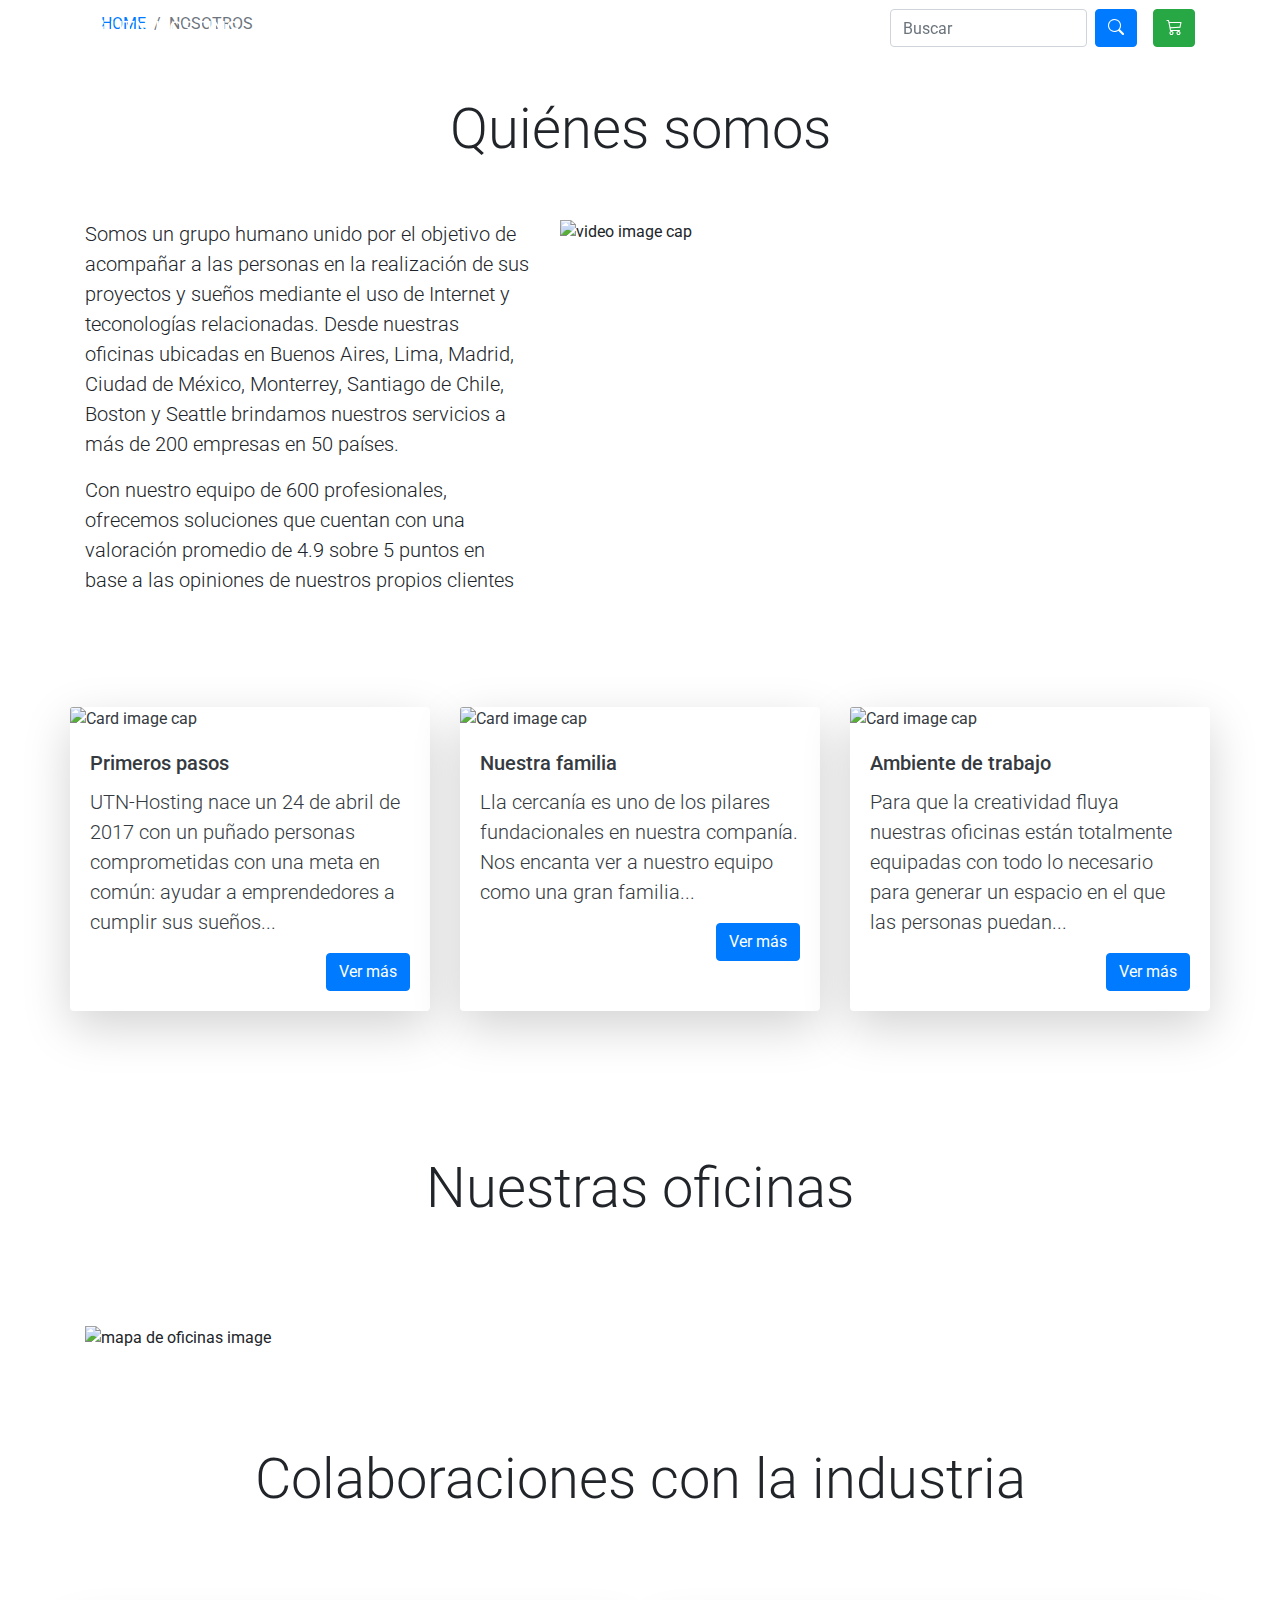
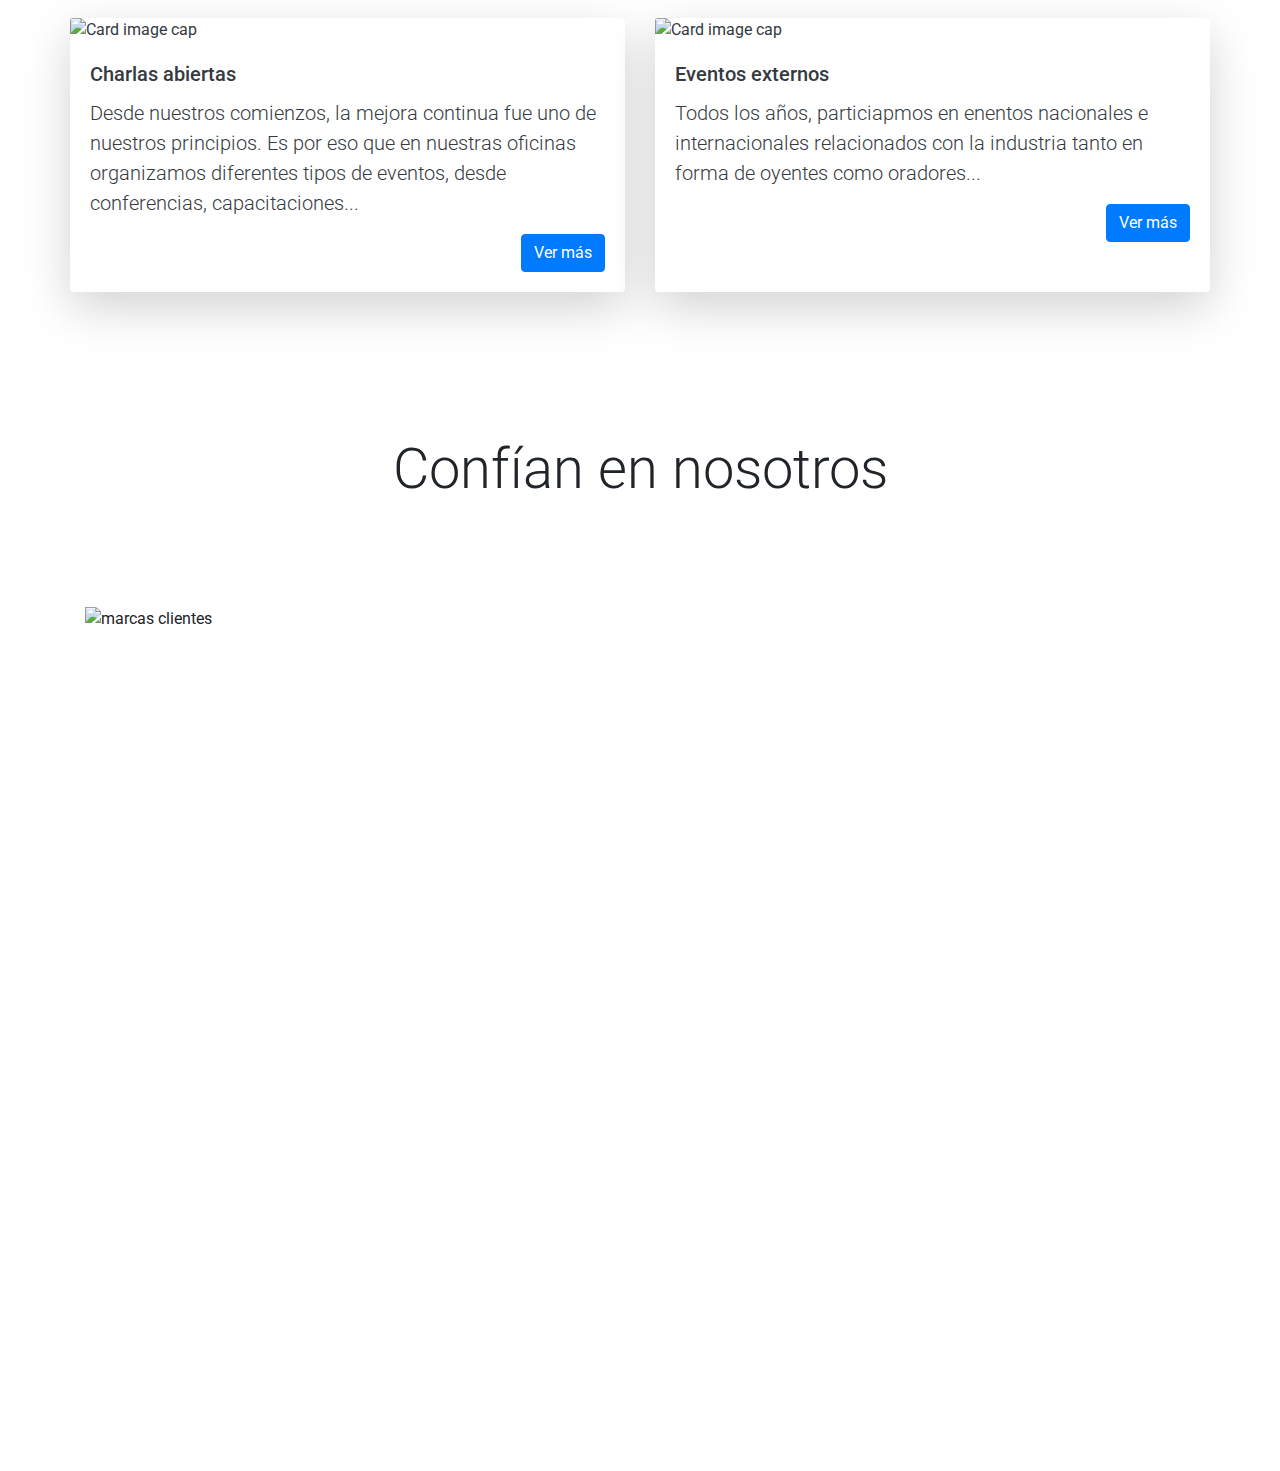
==== aboutus.html @ 8ef3028c "contacto" ====
<!DOCTYPE html>
<html lang="en">

<head>
    <meta http-equiv="Content-Type" content="text/html; charset=UTF-8">

    <meta name="viewport" content="width=device-width, initial-scale=1, shrink-to-fit=no">
    <meta name="description" content="">
    <meta name="author" content="Mark Otto, Jacob Thornton, and Bootstrap contributors">
    <meta name="generator" content="Jekyll v3.8.5">
    <title>Nosotros</title>



    <!-- Bootstrap core CSS -->
    <link rel="stylesheet" href="https://stackpath.bootstrapcdn.com/bootstrap/4.3.1/css/bootstrap.min.css"
        integrity="sha384-ggOyR0iXCbMQv3Xipma34MD+dH/1fQ784/j6cY/iJTQUOhcWr7x9JvoRxT2MZw1T" crossorigin="anonymous">
    <script src="https://code.jquery.com/jquery-3.3.1.slim.min.js"
        integrity="sha384-q8i/X+965DzO0rT7abK41JStQIAqVgRVzpbzo5smXKp4YfRvH+8abtTE1Pi6jizo"
        crossorigin="anonymous"></script>
    <script src="https://cdnjs.cloudflare.com/ajax/libs/popper.js/1.14.7/umd/popper.min.js"
        integrity="sha384-UO2eT0CpHqdSJQ6hJty5KVphtPhzWj9WO1clHTMGa3JDZwrnQq4sF86dIHNDz0W1"
        crossorigin="anonymous"></script>
    <script src="https://stackpath.bootstrapcdn.com/bootstrap/4.3.1/js/bootstrap.min.js"
        integrity="sha384-JjSmVgyd0p3pXB1rRibZUAYoIIy6OrQ6VrjIEaFf/nJGzIxFDsf4x0xIM+B07jRM"
        crossorigin="anonymous"></script>
    <link rel="canonical" href="https://getbootstrap.com/docs/4.3/examples/pricing/">
    <link rel="stylesheet" href="https://cdn.jsdelivr.net/npm/bootstrap-icons@1.4.1/font/bootstrap-icons.css">
   
    <link href="https://fonts.googleapis.com/css?family=Roboto:300,400,500,700&display=swap" rel="stylesheet" />
    <!-- MDB -->
    <link href="https://cdnjs.cloudflare.com/ajax/libs/mdb-ui-kit/3.3.0/mdb.min.css" rel="stylesheet" />
    <!-- Custom styles for this template -->
    <link href="./css/styles.css" rel="stylesheet">
</head>

<body>
    <nav class="navbar navbar-expand-lg navbar-dark fixed-top">
        <div class="container">
            <a class="navbar-brand mr-4" href="index.html"><i class="bi bi-server"></i> UTN-HOSTING</a>
            <button class="navbar-toggler" type="button" data-toggle="collapse" data-target="#navbarsExampleDefault"
                aria-controls="navbarsExampleDefault" aria-expanded="false" aria-label="Toggle navigation">
                <span class="navbar-toggler-icon"></span>
            </button>

            <div class="collapse navbar-collapse" id="navbarsExampleDefault">
                <ul class="navbar-nav mr-auto">
                    <li class="nav-item mr-2">
                        <a class="nav-link" href="index.html">HOME</a>
                    </li>
                    <li class="nav-item mr-2 active">
                        <a class="nav-link" href="aboutus.html">NOSOTROS</a>
                    </li>
                    <li class="nav-item mr-2">
                        <a class="nav-link" href="contacto.html">CONTACTO</a>
                    </li>
                    <li class="nav-item dropdown mr-2">
                        <a class="nav-link dropdown-toggle" href="#" id="dropdown01" data-toggle="dropdown"
                            aria-haspopup="true" aria-expanded="false">PRDUCTOS</a>
                        <div class="dropdown-menu" aria-labelledby="dropdown01">
                            <a class="dropdown-item" href="alojamiento.html">ALOJAMIENTO</a>
                            <a class="dropdown-item" href="diseño.html">DISEÑO</a>
                            <a class="dropdown-item" href="construccion.html">CONSTRUCCIÓN</a>
                            <a class="dropdown-item" href="mantenimiento.html">MENTENIMIENTO</a>
                        </div>
                    </li>
                    <li class="nav-item dropdown mr-2">
                        <a class="nav-link dropdown-toggle" href="#" id="dropdown02" data-toggle="dropdown"
                            aria-haspopup="true" aria-expanded="false"><i class="flag flag-argentina"></i> AR</a>
                        <div class="dropdown-menu" aria-labelledby="dropdown02">
                            <a class="dropdown-item" href="#"><i class="flag flag-argentina"></i> AR</a>
                            <a class="dropdown-item" href="#"><i class="flag flag-us"></i> EEUU</a>
                            <a class="dropdown-item" href="#"><i class="flag flag-brazil"></i> BRA</a>
                        </div>
                    </li>
                </ul>
                <form class="form-inline justify-content-lg-end justify-content-md-start">
                    <input class="form-control col-md-7 d-md-none d-lg-none d-xl-block mr-lg-2" type="text"
                        placeholder="Buscar" aria-label="Buscar">
                    <button class="btn btn-primary mr-3 my-2 my-sm-0" type="submit"><i
                            class="bi bi-search"></i></button>
                    <button type="button" class="btn btn-success">
                        <i class="bi bi-cart3"></i>
                    </button>
                </form>
            </div>
        </div>
    </nav>
    <div class="container">
        <nav aria-label="breadcrumb ">
            <ol class="breadcrumb bg-white">
                <li class="breadcrumb-item"><a href="index.html">HOME</a></li>
                <li class="breadcrumb-item active" aria-current="page">NOSOTROS</li>
            </ol>
        </nav>

        <div class="my-5 row d-flex justify-content-center">
            <h1 class="display-4 align-center">Quiénes somos</h1>
        </div>
        <div class="my-5 row">
            <div class="col-lg-5 col-md-12">
                <p class="lead">
                    Somos un grupo humano unido por el objetivo de acompañar a las personas en la
                    realización de sus proyectos y sueños mediante el uso de Internet y teconologías
                    relacionadas. Desde nuestras oficinas ubicadas en Buenos Aires, Lima, Madrid, Ciudad de
                    México, Monterrey, Santiago de Chile, Boston y Seattle brindamos nuestros servicios a más de
                    200 empresas en 50 países.
                </p>
                <p class="lead">
                    Con nuestro equipo de 600 profesionales, ofrecemos soluciones que cuentan con una
                    valoración promedio de 4.9 sobre 5 puntos en base a las opiniones de nuestros propios clientes
                </p>
            </div>
            <div class="col-lg-7 col-md-12">
                <img src="images/video.jpg" alt="video image cap">
            </div>
        </div>

        <div class="py-5 row">
            <div class="card-deck text-dark ">
                <div class="card shadow-lg mb-5 bg-white rounded border-0 ">
                    <img class="card-img-top" src="images/comienzos.jpg" alt="Card image cap">
                    <div class="card-body">
                        <h5 class="card-title">Primeros pasos</h5>
                        <p class="card-text lead">UTN-Hosting nace un 24 de abril de 2017 con un puñado personas
                            comprometidas con una meta en común: ayudar a emprendedores a cumplir sus sueños...</p>
                        <div class="d-flex justify-content-end">
                            <button class="btn btn-primary" type="">Ver más</button>
                        </div>
                    </div>
                </div>
                <div class="card shadow-lg mb-5 bg-white rounded border-0">
                    <img class="card-img-top" src="images/familia.jpg" alt="Card image cap">
                    <div class="card-body">
                        <h5 class="card-title">Nuestra familia</h5>
                        <p class="card-text lead">Lla cercanía es uno de los pilares fundacionales en nuestra companía.
                            Nos encanta ver a nuestro equipo como una gran familia...
                        </p>
                        <div class="d-flex justify-content-end">
                            <button class="btn btn-primary" type="">Ver más</button>
                        </div>
                    </div>
                </div>
                <div class="card shadow-lg mb-5 bg-white rounded border-0">
                    <img class="card-img-top" src="images/oficinas.jfif" alt="Card image cap">
                    <div class="card-body">
                        <h5 class="card-title">Ambiente de trabajo</h5>
                        <p class="card-text lead">Para que la creatividad fluya nuestras oficinas están totalmente
                            equipadas con todo lo necesario para generar un espacio en el que las personas puedan...</p>
                        <div class="d-flex justify-content-end">
                            <button class="btn btn-primary" type="">Ver más</button>
                        </div>
                    </div>
                </div>
            </div>
        </div>

        <div class="my-5 row d-flex justify-content-center">
            <h2 class="display-4 align-center">Nuestras oficinas</h2>
        </div>
        <div class="py-5 row d-flex justify-content-center">
            <img class="col-12" src="images/nosotros_map.jpg" alt="mapa de oficinas image">
        </div>

        <div class="my-5 row d-flex justify-content-center">
            <h1 class="display-4 align-center">Colaboraciones con la industria</h1>
        </div>
        <div class="py-5 row">
            <div class="card-deck text-dark">
                <div class="card shadow-lg mb-5 bg-white rounded border-0">
                    <img class="card-img-top" src="images/charlas.jpg" alt="Card image cap">
                    <div class="card-body">
                        <h5 class="card-title">Charlas abiertas</h5>
                        <p class="card-text lead">Desde nuestros comienzos, la mejora continua fue uno de nuestros
                            principios. Es por eso que en nuestras oficinas organizamos diferentes tipos de eventos,
                            desde conferencias,
                            capacitaciones...
                        </p>
                        <div class="d-flex justify-content-end">
                            <button class="btn btn-primary" type="">Ver más</button>
                        </div>
                    </div>
                </div>
                <div class="card shadow-lg mb-5 bg-white rounded border-0">
                    <img class="card-img-top" height="" src="images/cursos.jpg" alt="Card image cap">
                    <div class="card-body">
                        <h5 class="card-title">Eventos externos</h5>
                        <p class="card-text lead">Todos los años, particiapmos en enentos nacionales e internacionales
                            relacionados con la industria tanto en forma de oyentes como oradores...
                        </p>
                        <div class="d-flex justify-content-end">
                            <button class="btn btn-primary" type="">Ver más</button>
                        </div>
                    </div>
                </div>
            </div>
        </div>

        <div class="my-5 row d-flex justify-content-center">
            <h4 class="display-4 align-center">Confían en nosotros</h4>
        </div>
        <div class="py-5 row d-flex justify-content-center">
            <img class="col-12" src="images/clientes.jpg" alt="marcas clientes">
        </div>

    </div>
</body>

<footer class="page-footer text-white page-footer-dark font-small pt-5 pb-4">
    <div class="container text-center text-md-left">
        <div class="row">
            <div class="col-md-4 mt-md-0 mb-3 mt-3 mr-md-5">
                <h5 class="text-uppercase mb-4">Nosotros</h5>
                <p>
                    Somos un grupo humano unido por el objetivo de acompañar a las personas en la
                    realización de sus proyectos y sueños mediante el uso de Internet y teconologías
                    relacionadas. Desde nuestras oficinas ubicadas en Buenos Aires, Lima, Madrid, Ciudad de
                    México, Monterrey, Santiago de Chile, Boston y Seattle brindamos nuestros servicios a más de
                    200 empresas en 50 países.
                </p>
                <br>
                <p>
                    Con nuestro equipo de 600 profesionales, ofrecemos soluciones que cuentan con una
                    valoración promedio de 4.9 sobre 5 puntos en base a las opiniones de nuestros propios clientes
                </p>
            </div>
            <hr class="clearfix w-100 d-md-none pb-3">
            <div class="col-md-3 mb-md-0 ml-md-4 mb-3">
                <h5 class="text-uppercase mb-4">Servicios</h5>
                <ul class="list-unstyled">
                    <li class="mb-3">
                        ALOJAMIENTO EN SERVIDORES
                    </li>
                    <li class="mb-3">
                        DISEÑO DE PÁGINAS WEB
                    </li>
                    <li class="mb-3">
                        CONSTRUCCIÓN DE SITIOS WEB
                    </li>
                    <li class="mb-3">
                        MANTENIMIENTO
                    </li>
                </ul>
                <h5 class="text-uppercase mb-4 mt-5">Contacto</h5>
                <ul class="list-unstyled">
                    <li class="mb-3">
                        OPINIONES DE NUESTROS CLIENTES
                    </li>
                    <li class="mb-3">
                        CONSULTANOS
                    </li>
                    <li class="mb-3">
                        FOROS
                    </li>
                    <li class="mb-3">
                        BLOG
                    </li>
                    <li class="mb-3">
                        PRESENCIA EN LOS MEDIOS
                    </li>
                </ul>
            </div>
            <div class="col-md-4 mb-md-0 mb-3">
                <h5 class="text-uppercase mb-4">Información</h5>
                <ul class="list-unstyled">
                    <li class="mb-3">
                        QUIÉNES SOMOS
                    </li>
                    <li class="mb-3">
                        PRIMEROS PASOS
                    </li>
                    <li class="mb-3">
                        NUESTRA FAMILIA
                    </li>
                    <li class="mb-3">
                        AMBIENTE DE TRABAJO
                    </li>
                    <li class="mb-3">
                        NUESTRAS OFICINAS
                    </li>
                    <li class="mb-3">
                        COLABORACIONES EN LA INDUSTRIA
                    </li>
                    <li class="mb-3">
                        CHARLAS ABIERTAS
                    </li>
                    <li class="mb-3">
                        EVENTOS EXTERNOS
                    </li>
                </ul>
            </div>
            <div class="col-12">
                <h5 class="text-uppercase mt-5 mb-4">REDES SOCIALES</h5>
                <ul class="list-unstyled">
                    <li class="mb-3">
                        <i class="bi bi-facebook mr-2"></i>
                        <i class="bi bi-instagram mr-2"></i>
                        <i class="bi bi-twitter mr-2"></i>
                        <i class="bi bi-youtube mr-2"></i>
                        <i class="bi bi-linkedin mr-2"></i>
                    </li>
            </div>
        </div>
    </div>
    <div class="footer-copyright text-center py-4">© 2021 Copyright: utn-hosting.com
    </div>
</footer>

</html>
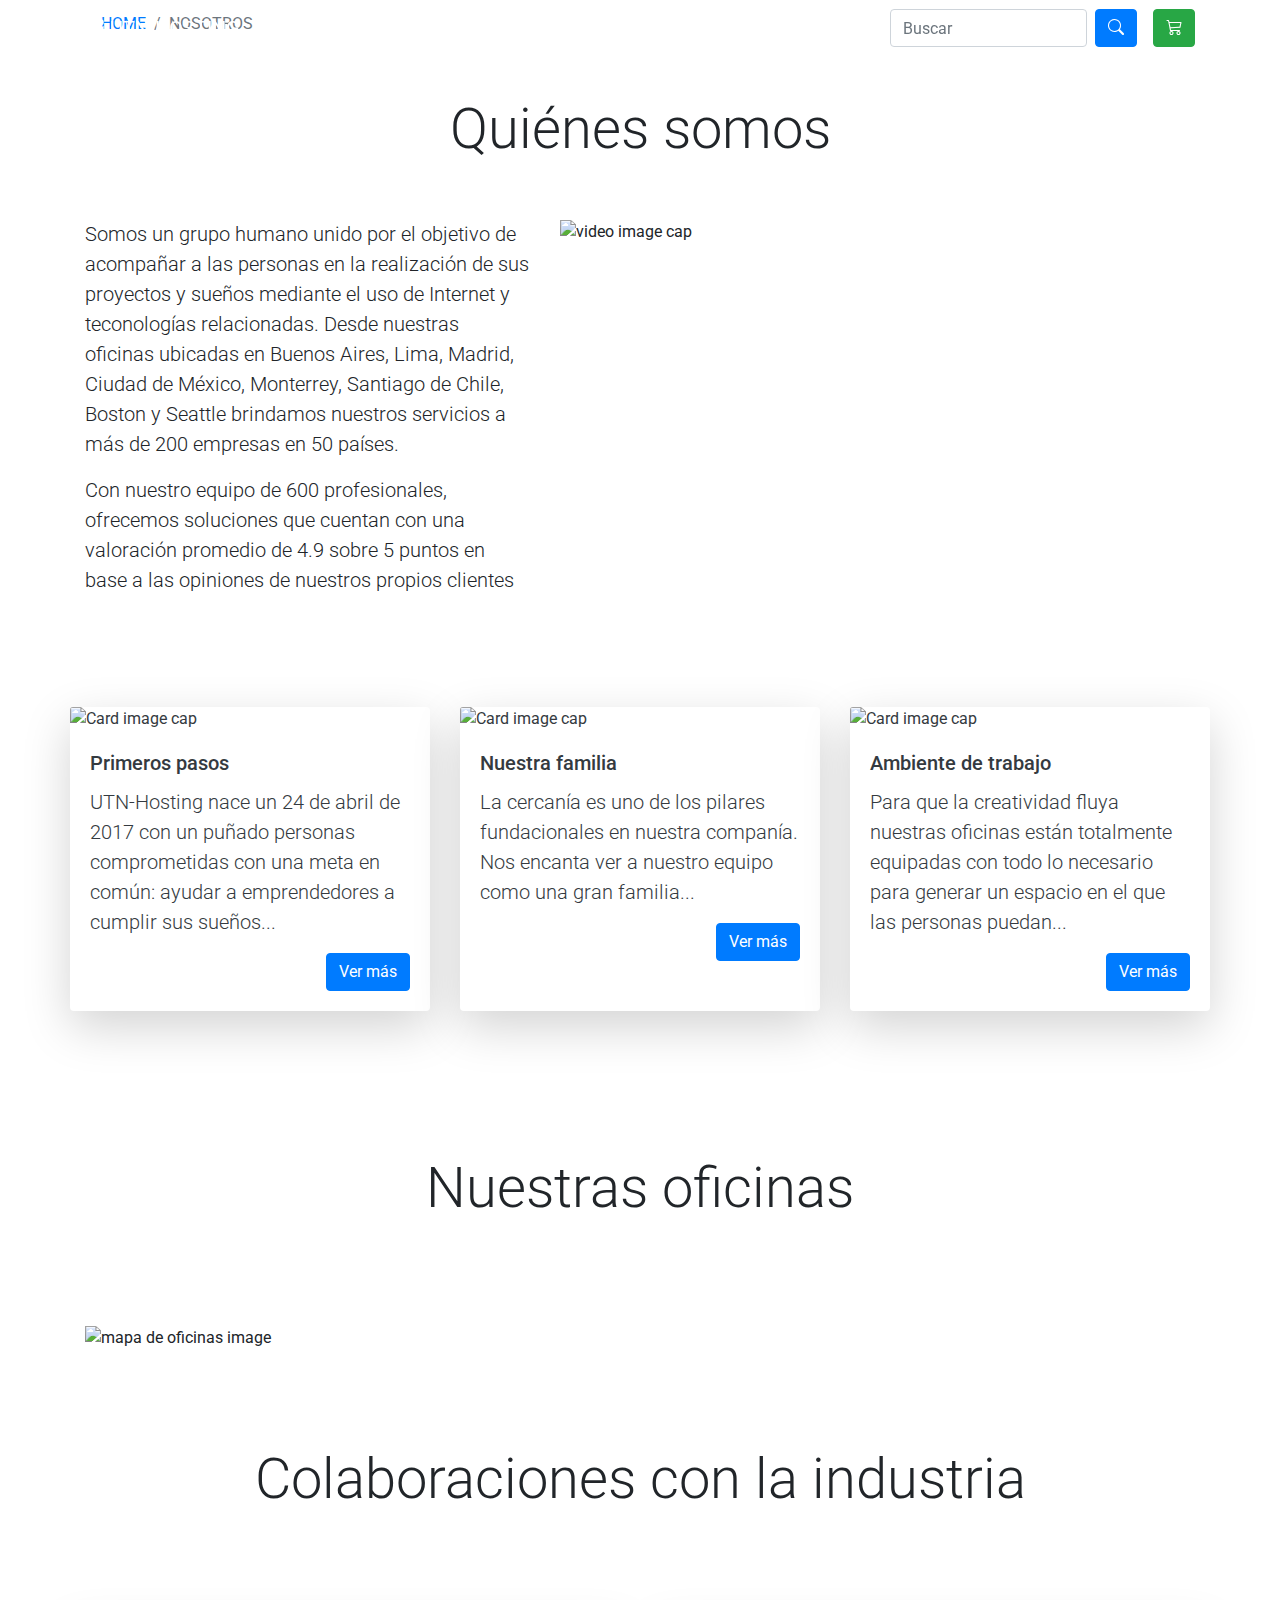
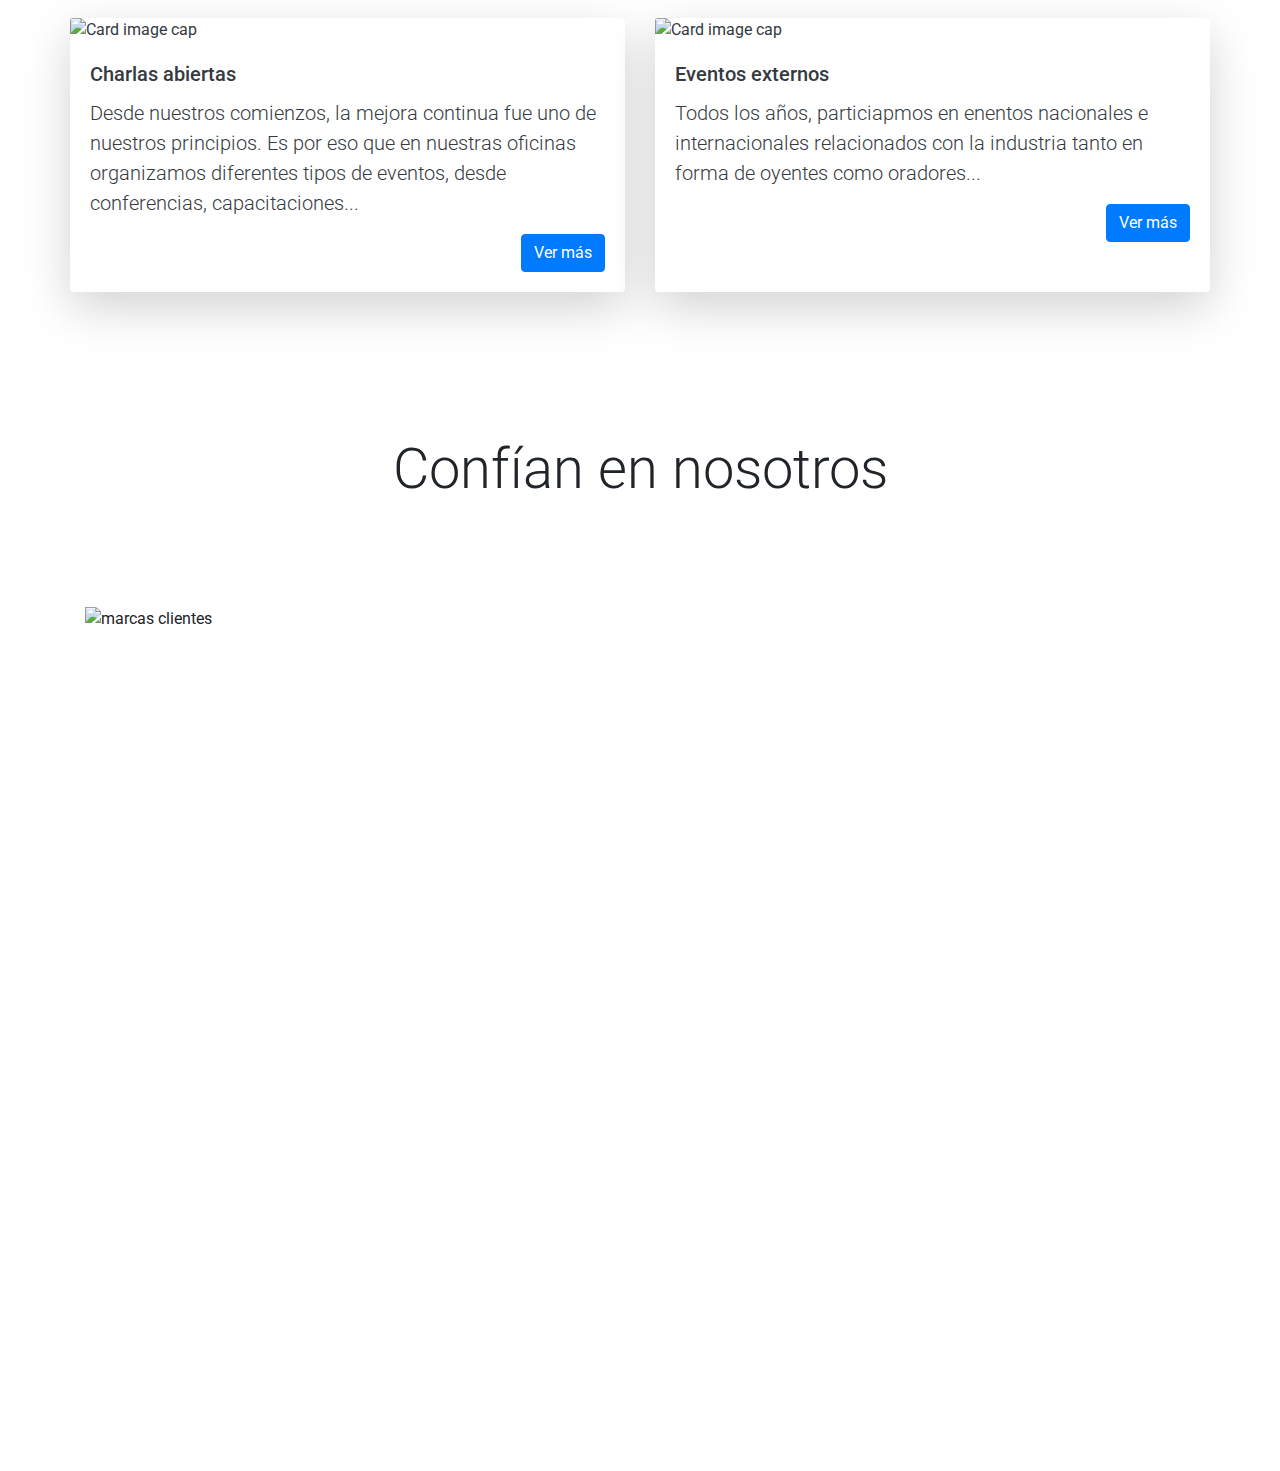
==== commit 1f3b0c4f: "corrección en aboutus" ====
--- a/aboutus.html
+++ b/aboutus.html
@@ -26,7 +26,7 @@
         crossorigin="anonymous"></script>
     <link rel="canonical" href="https://getbootstrap.com/docs/4.3/examples/pricing/">
     <link rel="stylesheet" href="https://cdn.jsdelivr.net/npm/bootstrap-icons@1.4.1/font/bootstrap-icons.css">
-   
+
     <link href="https://fonts.googleapis.com/css?family=Roboto:300,400,500,700&display=swap" rel="stylesheet" />
     <!-- MDB -->
     <link href="https://cdnjs.cloudflare.com/ajax/libs/mdb-ui-kit/3.3.0/mdb.min.css" rel="stylesheet" />
@@ -56,7 +56,7 @@
                     </li>
                     <li class="nav-item dropdown mr-2">
                         <a class="nav-link dropdown-toggle" href="#" id="dropdown01" data-toggle="dropdown"
-                            aria-haspopup="true" aria-expanded="false">PRDUCTOS</a>
+                            aria-haspopup="true" aria-expanded="false">PRODUCTOS</a>
                         <div class="dropdown-menu" aria-labelledby="dropdown01">
                             <a class="dropdown-item" href="alojamiento.html">ALOJAMIENTO</a>
                             <a class="dropdown-item" href="diseño.html">DISEÑO</a>
@@ -133,7 +133,7 @@
                     <img class="card-img-top" src="images/familia.jpg" alt="Card image cap">
                     <div class="card-body">
                         <h5 class="card-title">Nuestra familia</h5>
-                        <p class="card-text lead">Lla cercanía es uno de los pilares fundacionales en nuestra companía.
+                        <p class="card-text lead">La cercanía es uno de los pilares fundacionales en nuestra companía.
                             Nos encanta ver a nuestro equipo como una gran familia...
                         </p>
                         <div class="d-flex justify-content-end">
